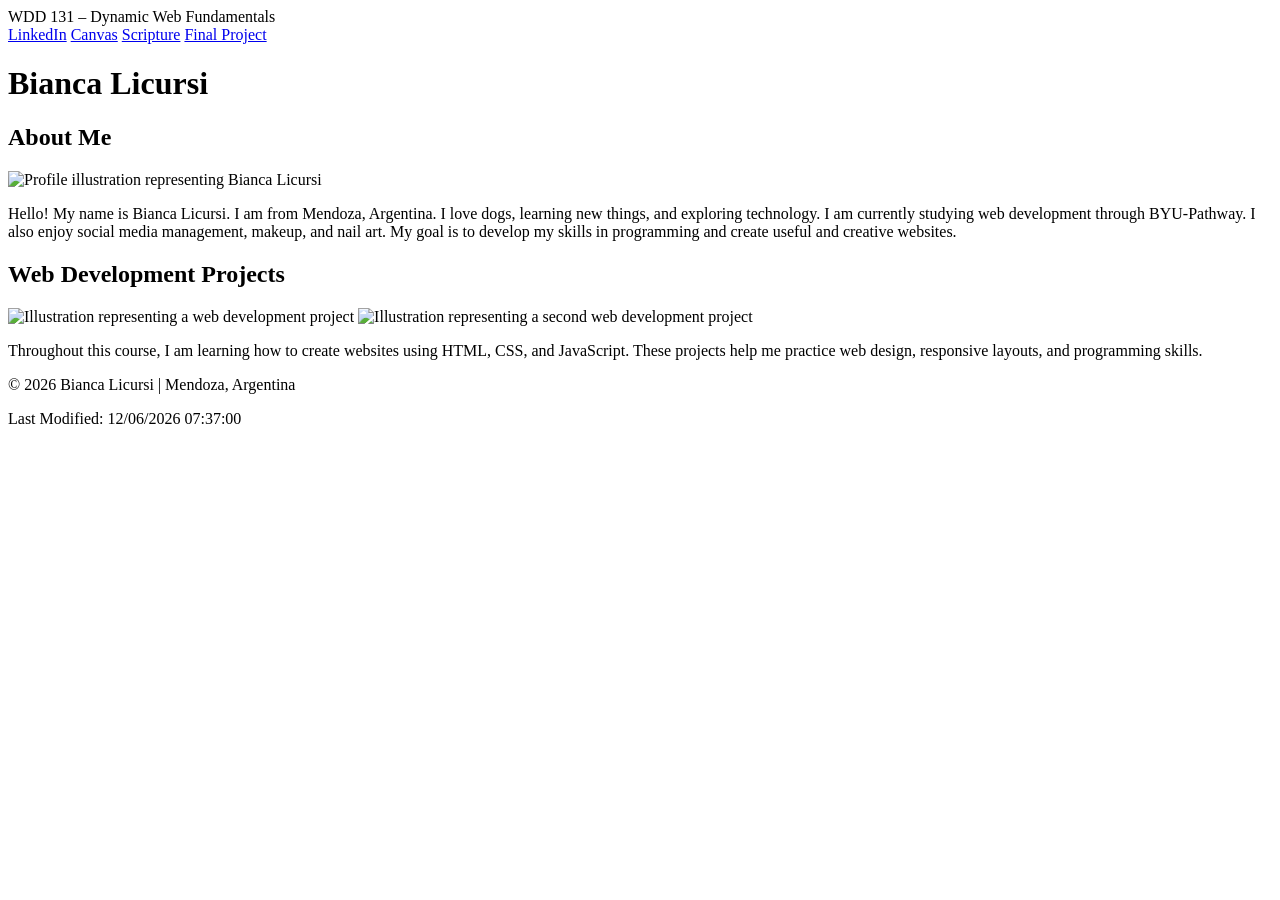
==== index.html @ ce1cb082 "homepage1" ====
<!DOCTYPE html>
<html lang="en">
<head>
    <meta charset="UTF-8">
    <meta name="viewport" content="width=device-width, initial-scale=1.0">

    <title>WDD 131 – Dynamic Web Fundamentals – Bianca Licursi</title>

    <meta name="description" content="WDD 131 – Dynamic Web Fundamentals by Bianca Licursi. Learn about my background, interests, web development studies, and course projects.">

    <meta name="author" content="Bianca Licursi">

    <link rel="stylesheet" href="styles/base.css">
    <script src="scripts/getdates.js" defer></script>
</head>

<body>

    <header>
        <span id="course-title">WDD 131 – Dynamic Web Fundamentals</span>

        <nav>
            <a href="https://www.linkedin.com/in/bianca-licursi-32025340a"
               target="_blank" rel="noopener noreferrer">LinkedIn</a>

            <a href="https://byupw.instructure.com/"
               target="_blank" rel="noopener noreferrer">Canvas</a>

            <a href="https://www.churchofjesuschrist.org/study/scriptures"
               target="_blank" rel="noopener noreferrer">Scripture</a>

            <a href="#">Final Project</a>
        </nav>
    </header>

    <main>
        <h1>Bianca Licursi</h1>

        <div class="card-container">

            <section class="card" id="about">
                <h2>About Me</h2>

                <img src="images/profile.svg"
                     alt="Profile illustration representing Bianca Licursi"
                     width="400"
                     height="300">

                <p>
                    Hello! My name is Bianca Licursi. I am from
                    Mendoza, Argentina. I love dogs, learning new
                    things, and exploring technology. I am currently
                    studying web development through BYU-Pathway.
                    I also enjoy social media management, makeup,
                    and nail art. My goal is to develop my skills
                    in programming and create useful and creative
                    websites.
                </p>
            </section>

            <section class="card" id="projects">
                <h2>Web Development Projects</h2>

                <img src="images/project-1.svg"
                     alt="Illustration representing a web development project"
                     width="400"
                     height="300">

                <img src="images/project-2.svg"
                     alt="Illustration representing a second web development project"
                     width="400"
                     height="300">

                <p>
                    Throughout this course, I am learning how to
                    create websites using HTML, CSS, and JavaScript.
                    These projects help me practice web design,
                    responsive layouts, and programming skills.
                </p>
            </section>

        </div>
    </main>

    <footer>
        <p>
            &copy; <span id="currentyear"></span>
            Bianca Licursi | Mendoza, Argentina
        </p>

        <p id="lastModified"></p>
    </footer>

</body>
</html>
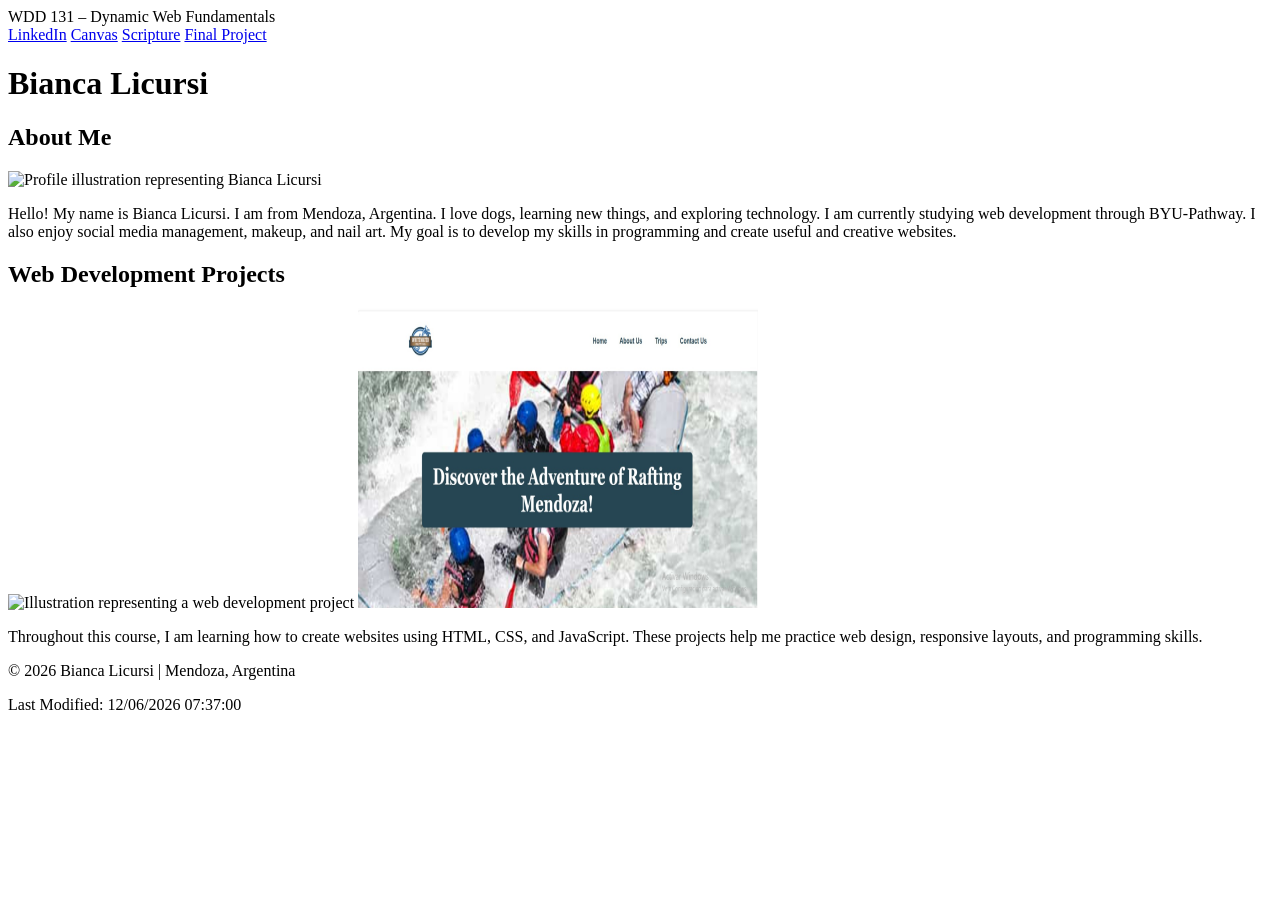
==== commit 5f920dfd: "homepage2" ====
--- a/index.html
+++ b/index.html
@@ -62,12 +62,12 @@
             <section class="card" id="projects">
                 <h2>Web Development Projects</h2>
 
-                <img src="images/project-1.svg"
+                <img src="images/profile.jpg"
                      alt="Illustration representing a web development project"
                      width="400"
                      height="300">
 
-                <img src="images/project-2.svg"
+                <img src="images/project-2.jpeg"
                      alt="Illustration representing a second web development project"
                      width="400"
                      height="300">
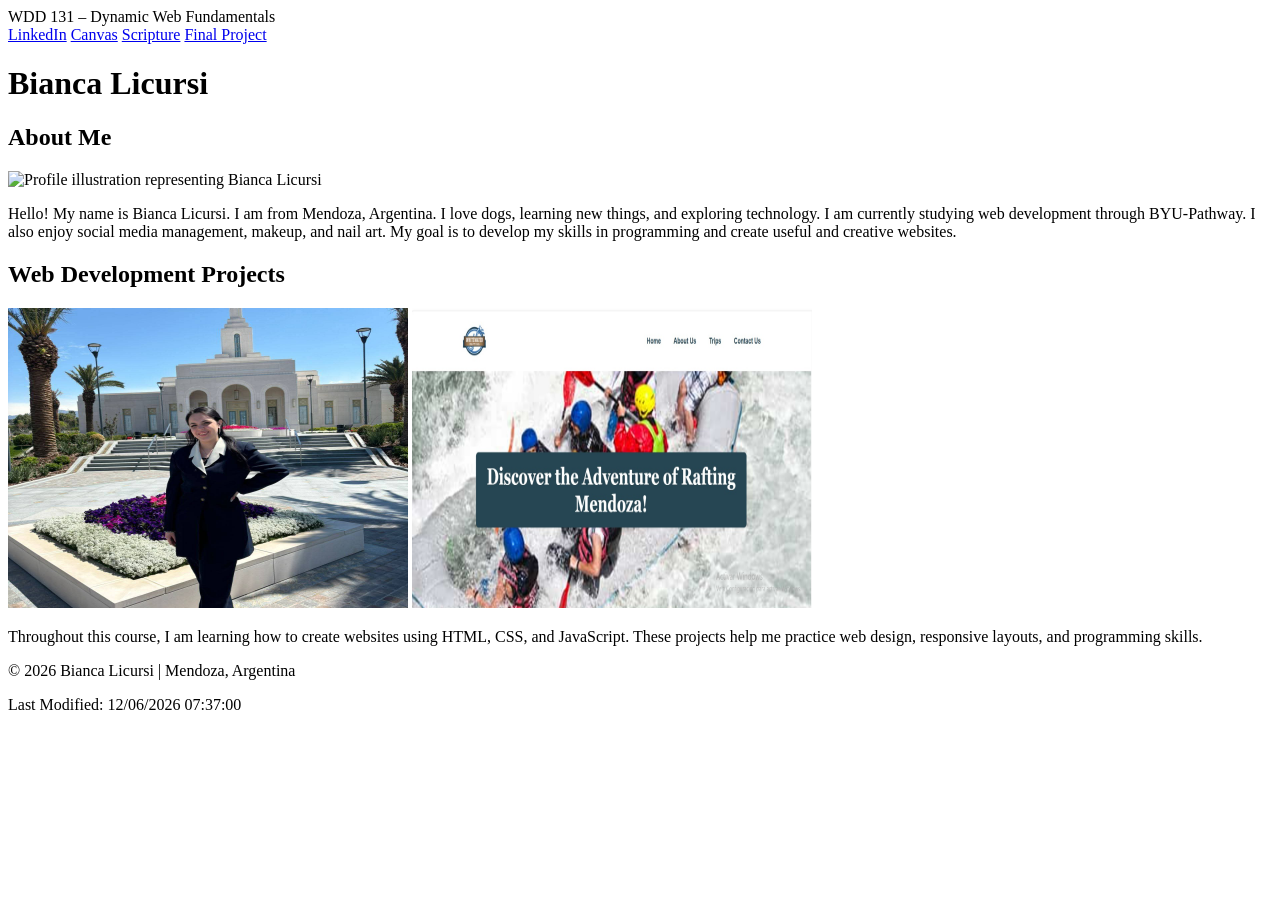
==== commit dbfa8d5d: "homepage3" ====
--- a/index.html
+++ b/index.html
@@ -62,7 +62,7 @@
             <section class="card" id="projects">
                 <h2>Web Development Projects</h2>
 
-                <img src="images/profile.jpg"
+                <img src="images/profile.jpeg"
                      alt="Illustration representing a web development project"
                      width="400"
                      height="300">
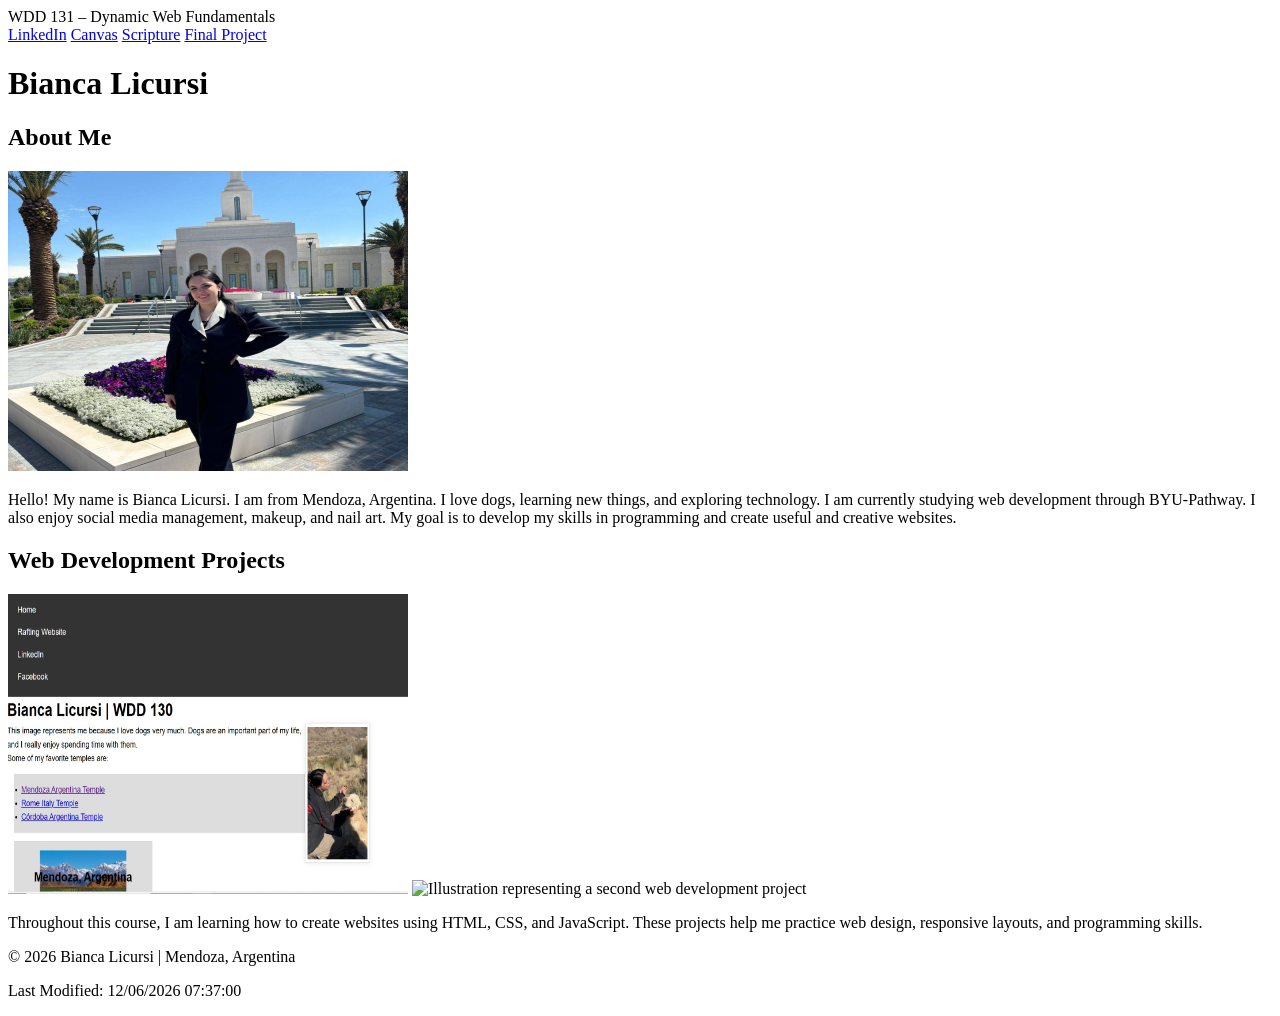
==== commit 46d3316c: "homepage3" ====
--- a/index.html
+++ b/index.html
@@ -42,7 +42,7 @@
             <section class="card" id="about">
                 <h2>About Me</h2>
 
-                <img src="images/profile.svg"
+                <img src="images/profile.jpeg"
                      alt="Profile illustration representing Bianca Licursi"
                      width="400"
                      height="300">
@@ -62,7 +62,7 @@
             <section class="card" id="projects">
                 <h2>Web Development Projects</h2>
 
-                <img src="images/profile.jpeg"
+                <img src="images/project-1.jpeg"
                      alt="Illustration representing a web development project"
                      width="400"
                      height="300">
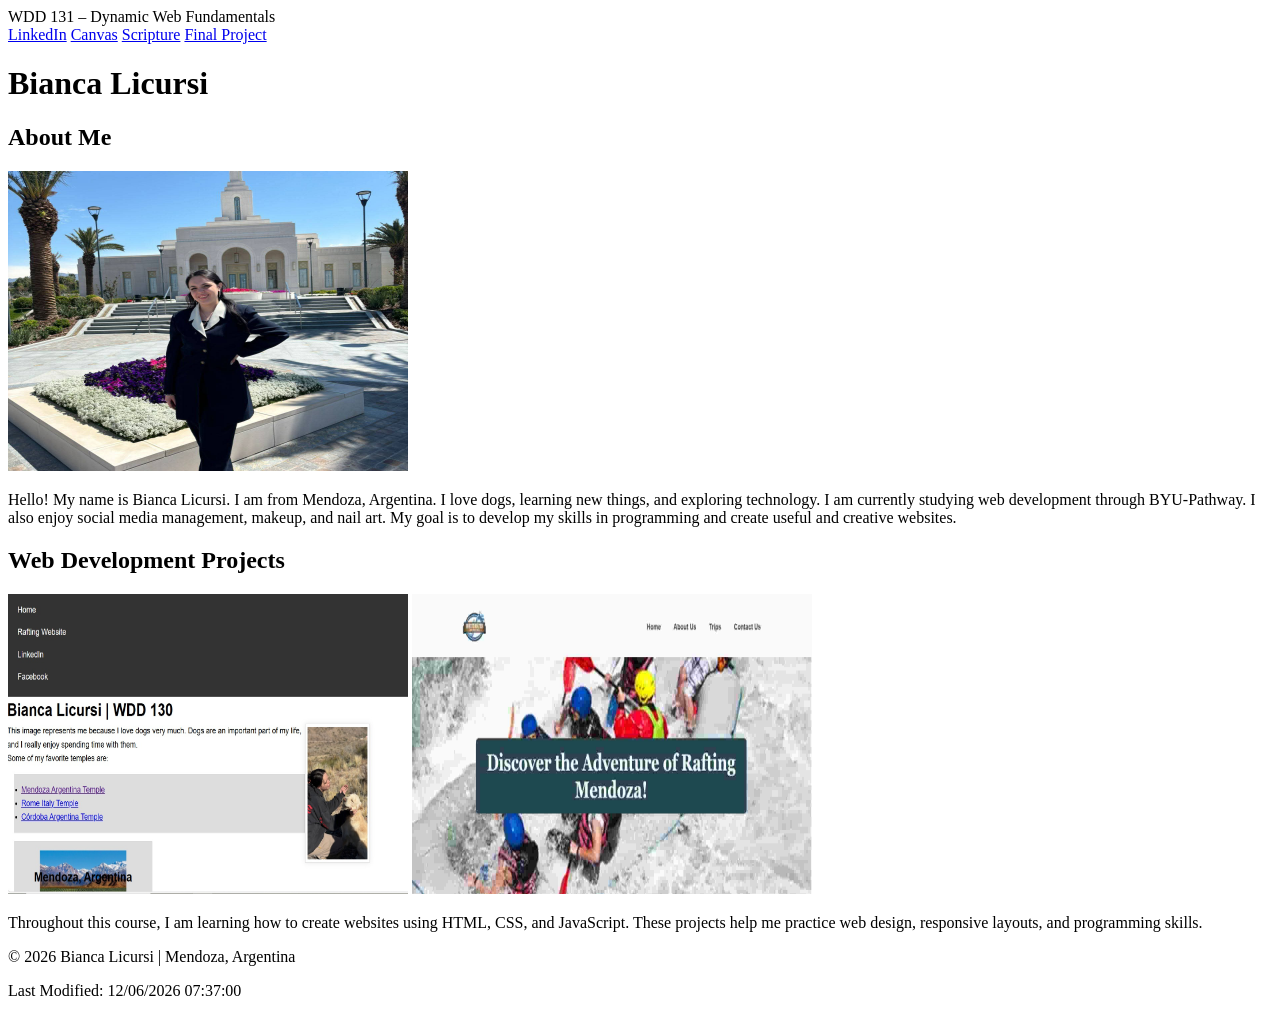
==== commit 0e05005d: "homepage4" ====
--- a/index.html
+++ b/index.html
@@ -67,7 +67,7 @@
                      width="400"
                      height="300">
 
-                <img src="images/project-2.jpeg"
+                <img src="images/project-2.jpg"
                      alt="Illustration representing a second web development project"
                      width="400"
                      height="300">
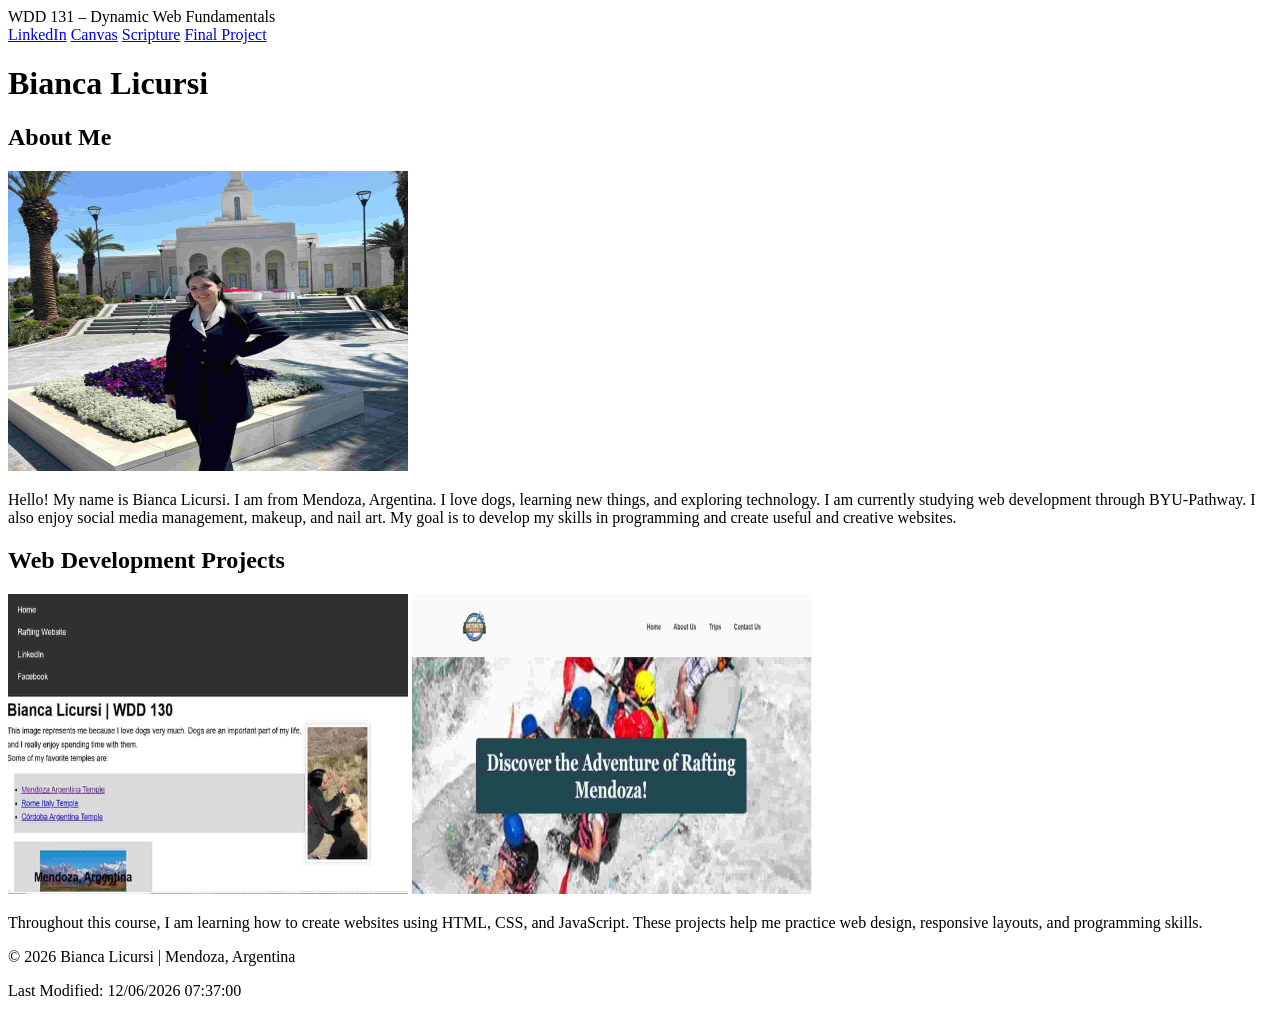
==== commit 64fc504a: "index2" ====
--- a/index.html
+++ b/index.html
@@ -13,6 +13,10 @@
 
     <link rel="stylesheet" href="styles/base.css">
     <script src="scripts/getdates.js" defer></script>
+    <link rel="preconnect" href="https://fonts.googleapis.com">
+<link rel="preconnect" href="https://fonts.gstatic.com" crossorigin>
+<link href="https://fonts.googleapis.com/css2?family=Roboto:wght@400;500;700&family=Playfair+Display:wght@600;700&display=swap" rel="stylesheet">
+<link rel="stylesheet" href="styles/base.css">
 </head>
 
 <body>
@@ -42,7 +46,7 @@
             <section class="card" id="about">
                 <h2>About Me</h2>
 
-                <img src="images/profile.jpeg"
+                <img src="images/profile.jpg"
                      alt="Profile illustration representing Bianca Licursi"
                      width="400"
                      height="300">
@@ -62,7 +66,7 @@
             <section class="card" id="projects">
                 <h2>Web Development Projects</h2>
 
-                <img src="images/project-1.jpeg"
+                <img src="images/project-1.jpg"
                      alt="Illustration representing a web development project"
                      width="400"
                      height="300">
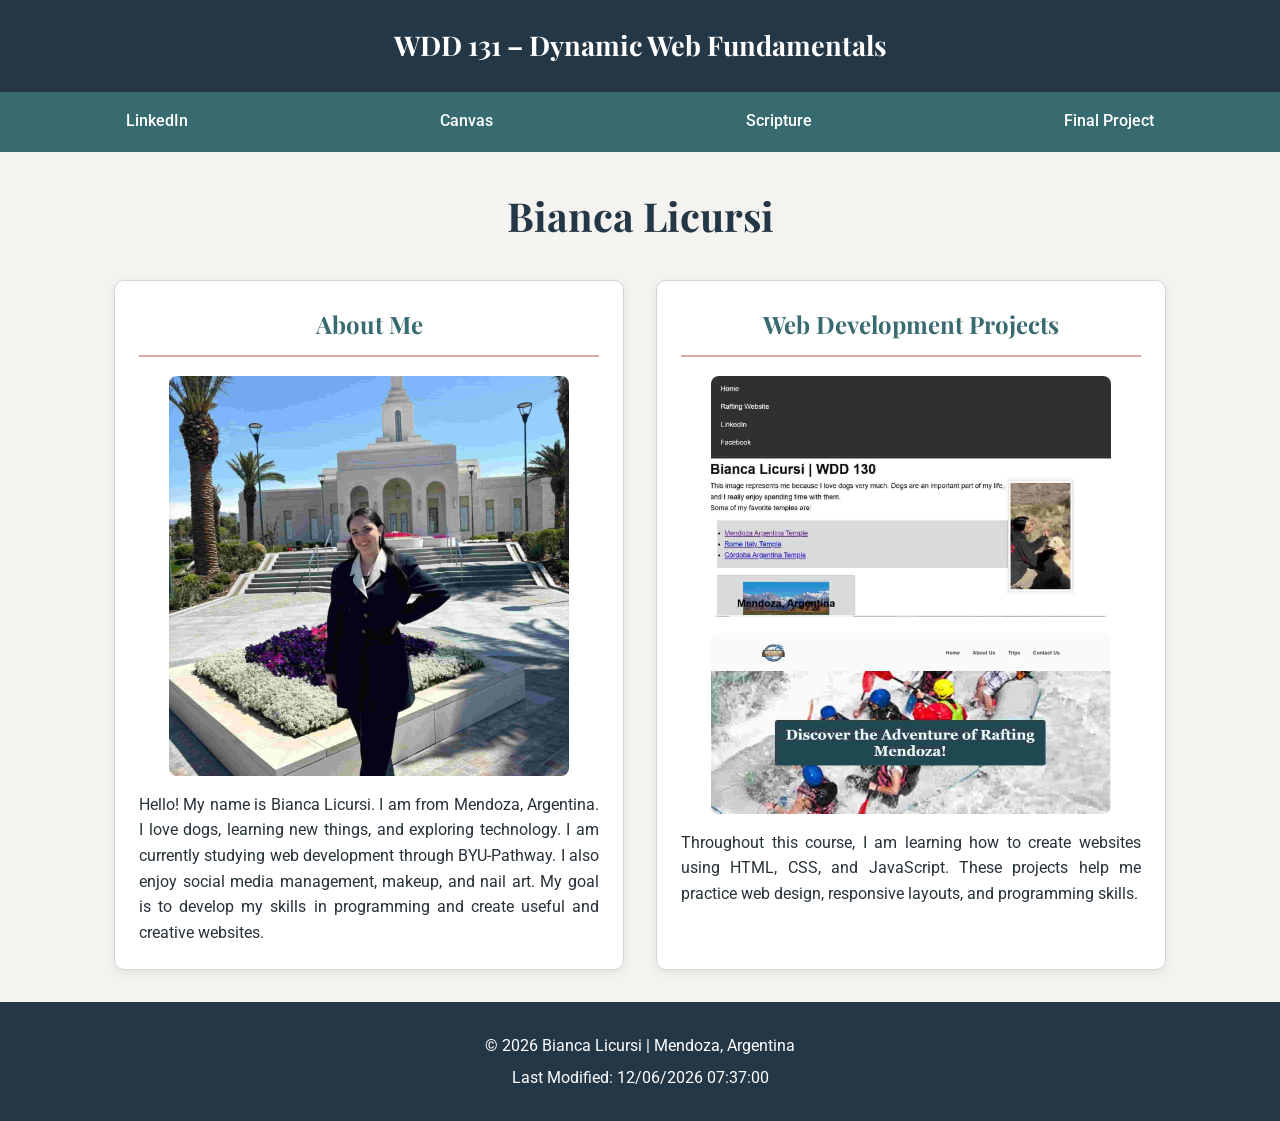
==== commit 95c42575: "index3" ====
--- a/index.html
+++ b/index.html
@@ -1,4 +1,3 @@
-
 <!DOCTYPE html>
 <html lang="en">
 <head>
@@ -11,12 +10,14 @@
 
     <meta name="author" content="Bianca Licursi">
 
+    <link rel="preconnect" href="https://fonts.googleapis.com">
+    <link rel="preconnect" href="https://fonts.gstatic.com" crossorigin>
+
+    <link href="https://fonts.googleapis.com/css2?family=Roboto:wght@400;500;700&family=Playfair+Display:wght@600;700&display=swap" rel="stylesheet">
+
     <link rel="stylesheet" href="styles/base.css">
+
     <script src="scripts/getdates.js" defer></script>
-    <link rel="preconnect" href="https://fonts.googleapis.com">
-<link rel="preconnect" href="https://fonts.gstatic.com" crossorigin>
-<link href="https://fonts.googleapis.com/css2?family=Roboto:wght@400;500;700&family=Playfair+Display:wght@600;700&display=swap" rel="stylesheet">
-<link rel="stylesheet" href="styles/base.css">
 </head>
 
 <body>
--- a/styles/base.css
+++ b/styles/base.css
@@ -0,0 +1,144 @@
+:root {
+    --primary-color: #243746;
+    --secondary-color: #386b70;
+    --accent-color: #d9a7a7;
+    --background-color: #f5f3f0;
+    --card-color: #ffffff;
+    --text-color: #263238;
+}
+
+* {
+    margin: 0;
+    padding: 0;
+    box-sizing: border-box;
+}
+
+body {
+    font-family: 'Roboto', sans-serif;
+    background-color: var(--background-color);
+    color: var(--text-color);
+    line-height: 1.6;
+}
+
+header {
+    background-color: var(--primary-color);
+    color: white;
+    text-align: center;
+}
+
+#course-title {
+    display: block;
+    padding: 1.5rem 1rem;
+    font-family: 'Playfair Display', serif;
+    font-size: 1.7rem;
+    font-weight: 700;
+}
+
+nav {
+    display: flex;
+    justify-content: space-around;
+    align-items: center;
+    flex-wrap: wrap;
+    background-color: var(--secondary-color);
+}
+
+nav a {
+    display: block;
+    color: white;
+    text-decoration: none;
+    padding: 1rem 1.5rem;
+    font-weight: 500;
+    border-bottom: 3px solid transparent;
+    transition: background-color 0.3s ease, border-color 0.3s ease;
+}
+
+nav a:hover,
+nav a:focus-visible {
+    background-color: var(--primary-color);
+    border-bottom-color: var(--accent-color);
+}
+
+main {
+    max-width: 1100px;
+    margin: 2rem auto;
+    padding: 0 1.5rem;
+}
+
+h1 {
+    font-family: 'Playfair Display', serif;
+    color: var(--primary-color);
+    text-align: center;
+    margin-bottom: 2rem;
+    font-size: 2.5rem;
+}
+
+.card-container {
+    display: grid;
+    grid-template-columns: repeat(2, minmax(0, 1fr));
+    gap: 2rem;
+}
+
+.card {
+    background-color: var(--card-color);
+    border: 1px solid #d5d5d5;
+    border-radius: 10px;
+    padding: 1.5rem;
+    box-shadow: 0 3px 10px rgba(0, 0, 0, 0.08);
+}
+
+.card h2 {
+    font-family: 'Playfair Display', serif;
+    color: var(--secondary-color);
+    text-align: center;
+    border-bottom: 2px solid var(--accent-color);
+    padding-bottom: 0.7rem;
+    margin-bottom: 1.2rem;
+}
+
+.card img {
+    display: block;
+    max-width: 100%;
+    height: auto;
+    margin: 1rem auto;
+    border-radius: 8px;
+}
+
+.card p {
+    margin-top: 1rem;
+    text-align: justify;
+}
+
+footer {
+    background-color: var(--primary-color);
+    color: white;
+    text-align: center;
+    padding: 1.5rem;
+    margin-top: 2rem;
+}
+
+footer p {
+    margin: 0.4rem;
+}
+
+@media screen and (max-width: 700px) {
+    #course-title {
+        font-size: 1.3rem;
+    }
+
+    nav {
+        flex-direction: column;
+    }
+
+    nav a {
+        width: 100%;
+        text-align: center;
+    }
+
+    .card-container {
+        grid-template-columns: 1fr;
+    }
+
+    h1 {
+        font-size: 2rem;
+    }
+}
